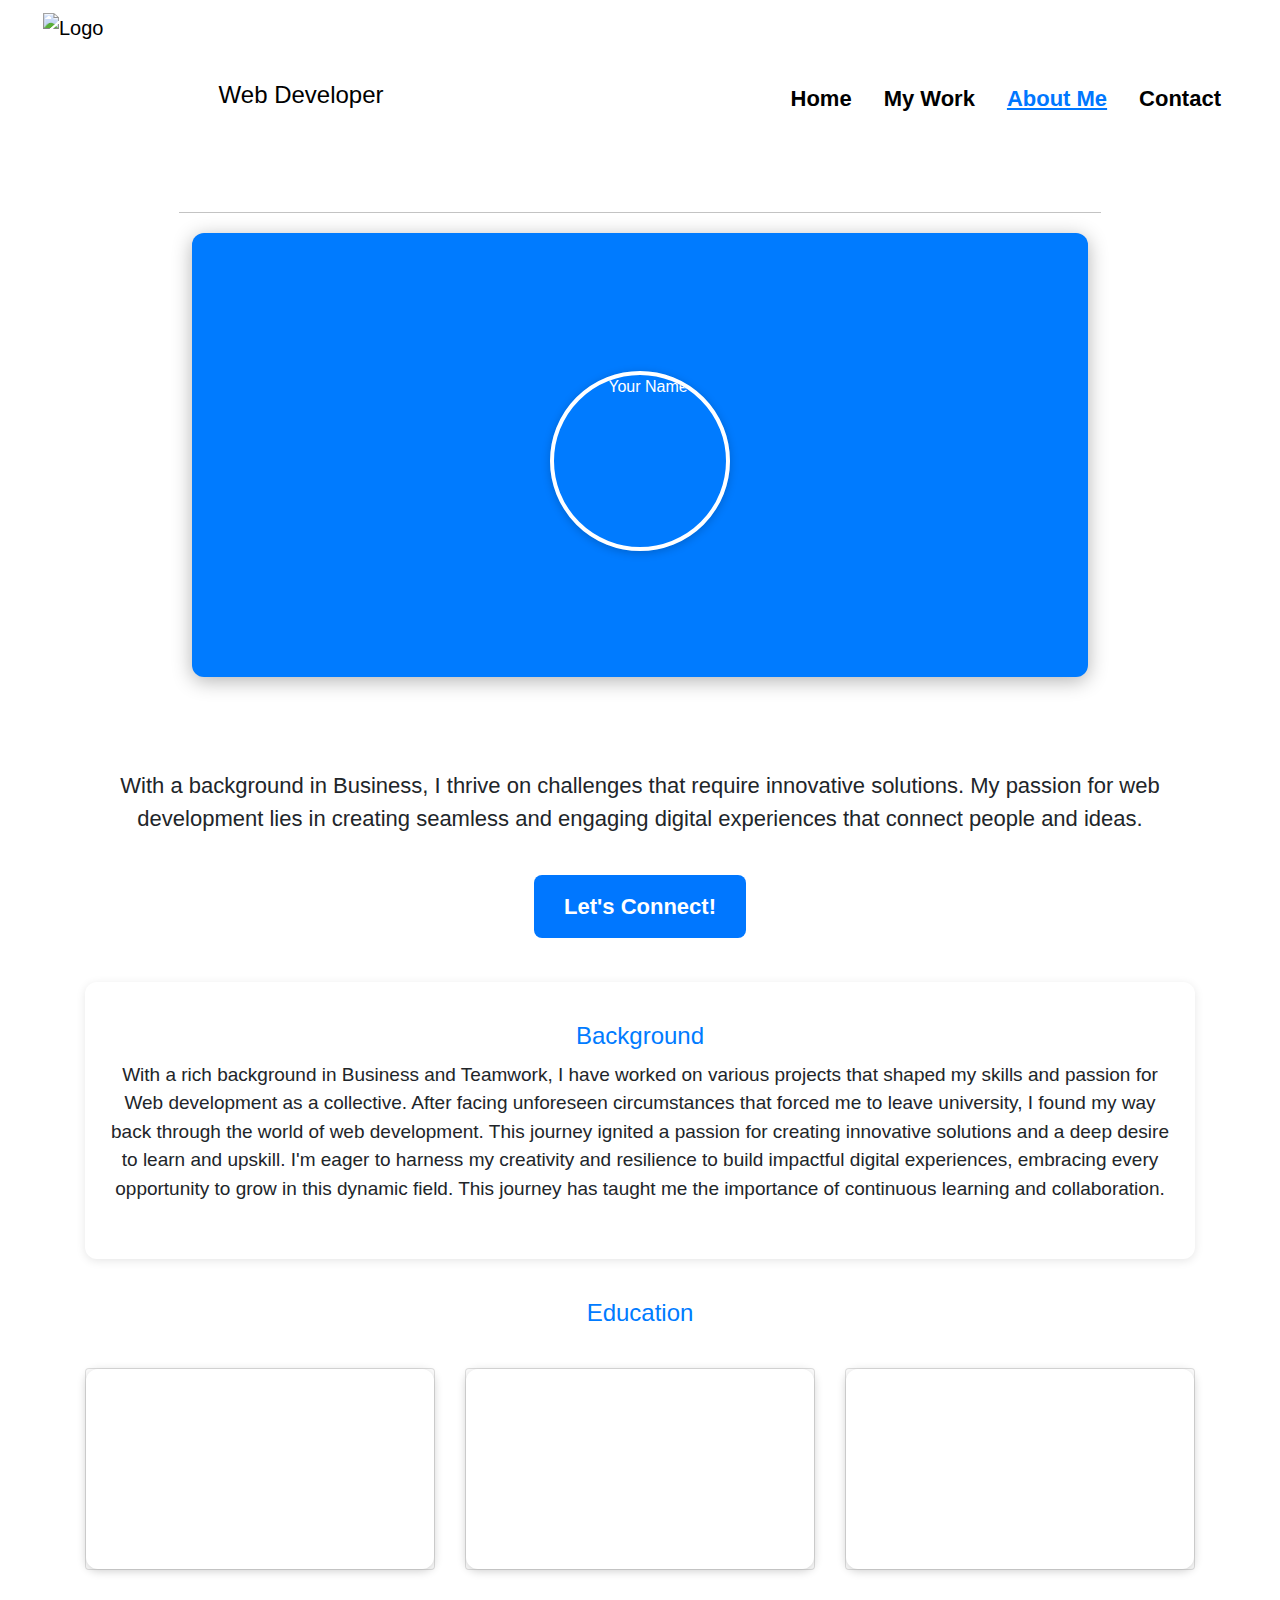
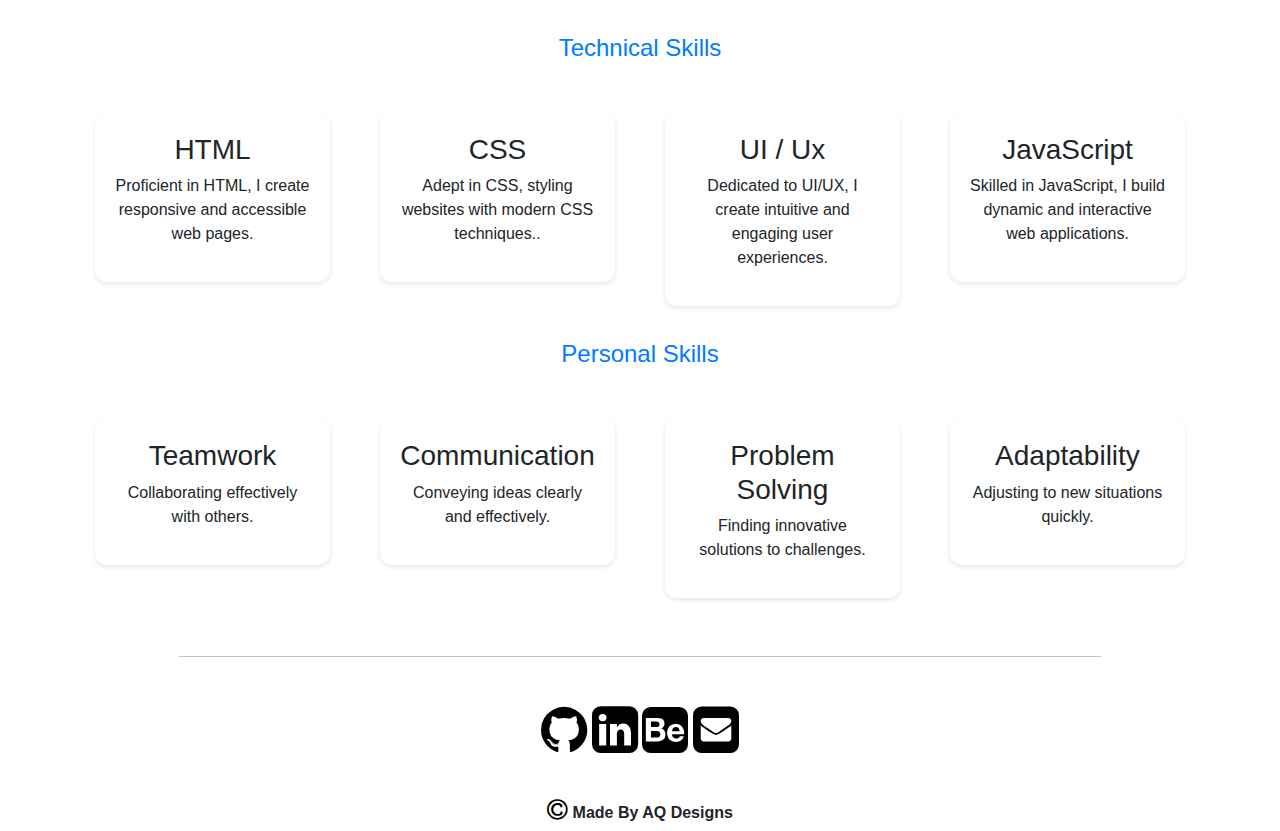
==== AboutMe.html @ 35a3a88d "Add files via upload" ====
<!DOCTYPE html>
<html>
<head>
    <link href="https://cdn.jsdelivr.net/npm/bootstrap@5.3.3/dist/css/bootstrap.min.css" rel="stylesheet" integrity="sha384-QWTKZyjpPEjISv5WaRU9OFeRpok6YctnYmDr5pNlyT2bRjXh0JMhjY6hW+ALEwIH" crossorigin="anonymous">
    <link rel="stylesheet" href="Styling.css">
    <script src="https://cdn.jsdelivr.net/npm/bootstrap@5.3.3/dist/js/bootstrap.bundle.min.js" integrity="sha384-YvpcrYf0tY3lHB60NNkmXc5s9fDVZLESaAA55NDzOxhy9GkcIdslK1eN7N6jIeHz" crossorigin="anonymous"></script>
    <meta charset="UTF-8" />
    <link rel="stylesheet" href="https://cdnjs.cloudflare.com/ajax/libs/font-awesome/4.7.0/css/font-awesome.min.css">
    <link rel="stylesheet" href="https://stackpath.bootstrapcdn.com/bootstrap/4.5.2/css/bootstrap.min.css">
    <title>About Me</title>
</head>

<!------------------------------------------------------------------------------------------------------------------------------------------------------------------------------------>
      
        <!--Content Start-->

<body>
    <div class="container-xxl"></div>
    <div class="container-xxl" id="p1">
       
     <nav class="navbar bg-body-tertiary bg-white">
         <div class="container-fluid">
           <a class="navbar-brand" href="Index.html">
             <img src="Images/D.png" alt="Logo" width="170px" height="170px" class="d-inline-block align-text-center">
             <h4 class="d-inline-block align-text-center">Web Developer</h4>
           </a>
           <ul class="nav justify-content-center">
             <li class="nav-item">
                <a class="nav-link" href="Index.html">Home</a>
             </li>
             <li class="nav-item">
                <a class="nav-link" href="MyWork.html">My Work</a>
             </li>
             <li class="nav-item">
               <a class="nav-link active" aria-current="page" href="AboutMe.html">About Me</a>
             </li>
             <li class="nav-item">
               <a class="nav-link" href="Contact.html">Contact</a>
             </li>
           </ul>
         </div>
       </nav>
    </div>
    <div class="navhr"><hr></div>
     
<!--  End of Navigation -->

  <!-- Start of Hero -->
    
        <div class="hero d-flex flex-column align-items-center">
            <div class="d-flex align-items-center">
                <h1 class="mr-2">Abdul Qayum</h1>
                <h1 class="ml-2">Du Preez</h1>
            </div>
            <img src="Images/AboutIMG.jpg" alt="Your Name" class="profile-image mx-2">
            <p style="font-size: 20px;"><b>A passionate developer focused on creating impactful digital experiences.</b></p>
        </div>
    <br>
        <div class="container my-5">
            <div class="about text-center">
                <p style="font-size: 22px;">With a background in Business, I thrive on challenges that require innovative solutions. My passion for web development lies in creating seamless and engaging digital experiences that connect people and ideas.</p>
                <br>
                <a href="Contact.html" style="color:white;text-decoration: none;"><button class="button1" style="vertical-align:middle">
  
                  <span>
                    
                     <b>Let's Connect!</b>
                    
                    </span>
                  </button></a>
            </div>
<br>

    <!-- Background Section -->
    <div class="background-section text-center">
      <h2 class="section-heading">Background</h2>
      <p style="font-size: 19px;">With a rich background in Business and Teamwork, I have worked on various projects that shaped my skills and passion for Web development as a collective.
         After facing unforeseen circumstances that forced me to leave university, I found my way back through the world of web development. 
         This journey ignited a passion for creating innovative solutions and a deep desire to learn and upskill. I'm eager to harness my creativity and resilience to build impactful digital experiences, embracing every opportunity to grow in this dynamic field.
         This journey has taught me the importance of continuous learning and collaboration.</p>
  </div>
            <!-- Education Section -->
            <div class="education-section">
                <h2 class="section-heading">Education</h2>
                <div class="row justify-content-center">
                    <div class="col-md-4">
                        <div class="card mb-4">
                            <div class="card-inner">
                                <div class="card-front" style="background-image: url('Images/HighSchool.png');">
                                   
                                </div>
                                <div class="card-back">
                                  <h3>Norman Hensilhood High School</h3>
                                    <h4>Matric-Bachelors</h4>
                                    
                                </div>
                            </div>
                        </div>
                    </div>
                    <div class="col-md-4">
                        <div class="card mb-4">
                            <div class="card-inner">
                                <div class="card-front" style="background-image: url('Images/Uni1.png');">
                                   
                                </div>
                                <div class="card-back">
                                  <h3>University of The Western Cape</h3>
                                    <h4>1st Year BCom</h4>
                                  
                                </div>
                            </div>
                        </div>
                    </div>
                    <div class="col-md-4">
                        <div class="card mb-4">
                            <div class="card-inner">
                                <div class="card-front" style="background-image: url('Images/Uni2.png');">
                                    
                                </div>
                                <div class="card-back">
                                  <h3>College Of Cape Town</h3>
                                    <h4>MSITA Web Development</h4>
                                    <h4>Google Cybersecurity Certificate</h4>

                                </div>
                            </div>
                        </div>
                    </div>
                </div>
            </div>
    
            <!-- Skills Section -->
            <div class="skills-section my-4">
                <h2 class="section-heading">Technical Skills</h2>
                <div class="row justify-content-center">
                    <div class="col-md-3">
                        <div class="skills-card">
                            <h3>HTML</h3>
                            <p>Proficient in HTML, I create responsive and accessible web pages.</p>
                        </div>
                    </div>
                    <div class="col-md-3">
                        <div class="skills-card">
                            <h3>CSS</h3>
                            <p>Adept in CSS, styling websites with modern CSS techniques..</p>
                        </div>
                    </div>
                    <div class="col-md-3">
                        <div class="skills-card">
                            <h3>UI / Ux</h3>
                            <p>Dedicated to UI/UX, I create intuitive and engaging user experiences.</p>
                        </div>
                    </div>
                    <div class="col-md-3">
                        <div class="skills-card">
                            <h3>JavaScript</h3>
                            <p>Skilled in JavaScript, I build dynamic and interactive web applications.</p>
                        </div>
                    </div>
                </div>
            </div>
    
            <div class="skills-section my-4">
                <h2 class="section-heading">Personal Skills</h2>
                <div class="row justify-content-center">
                    <div class="col-md-3">
                        <div class="skills-card">
                            <h3>Teamwork</h3>
                            <p>Collaborating effectively with others.</p>
                        </div>
                    </div>
                    <div class="col-md-3">
                        <div class="skills-card">
                            <h3>Communication</h3>
                            <p>Conveying ideas clearly and effectively.</p>
                        </div>
                    </div>
                    <div class="col-md-3">
                        <div class="skills-card">
                            <h3>Problem Solving</h3>
                            <p>Finding innovative solutions to challenges.</p>
                        </div>
                    </div>
                    <div class="col-md-3">
                        <div class="skills-card">
                            <h3>Adaptability</h3>
                            <p>Adjusting to new situations quickly.</p>
                        </div>
                    </div>
                </div>
            </div>
        </div>
    

<!------------------------------------------------------------------------------------------------------------------------------------------------------------------------------------>
      
        <!--Footer Start-->        
    

        <div class="text-center">
            <hr>
            
            <a href="https://github.com/AbdulQayumDuPreez" ><i class="fa fa-github" style="font-size:54px"></i></a>
            <a href="www.linkedin.com/in/abdul-qayum-du-preez-45aa602a3" ><i class="fa fa-linkedin-square" style="font-size:54px"></i></a>
            <a href="https://www.behance.net/abdulqdupree" ><i class="fa fa-behance-square" style="font-size:54px"></i></a>
            <a href="mailto:aq.dupreez@icloud.com" ><i class="fa fa-envelope-square" style="font-size:54px"></i></a>
            <br>
            <i class="fa fa-copyright" style="font-size:24px"></i><b>&nbsp;Made By AQ Designs </b>
            
            </div>
            </body>
            </html>
---- Styling.css ----
.navbar-brand:hover{

  opacity: 0.6;

}
.nav-link {

  color:black;
  font-size: 22px;
  font-weight: 600;
  transition: font-size 0.5s font-weight 0.5s;
  
}
.nav-link:hover{

  color:#0077ff;
  font-size: 24px;
  font-weight: 650;
  transition-timing-function: linear;

}
.nav-link.active{

  color:#0077ff;
  text-decoration: underline;
  font-size: 22px;
  font-weight: 600;
  transition: font-size 0.5s font-weight 0.5s;
}
.nav-link.active:hover{

    font-size: 24px;
    font-weight: 650;
    transition-timing-function: linear;

}

hr{
  width:72%;
  position: relative;
  margin: auto;
  background-color: rgb(22, 22, 22);
}

/*--------------Banner------------------*/

.content-width {

  width: 72%;
  margin: 0 auto;

}

.content-width1 {

  width: 60%;
  margin: 0 auto;

}

.slideshow {

  position: relative;
  width: 100%;
  height: 790px;
  display: flex;
  flex-direction: column;
  justify-content: space-around;

}

.slideshow-items {

  position: relative;
  width: 100%;
  height: 330px;

}

.item {

  position: absolute;
  width: 100%;
  height: auto;

}

.item-image-container {

  position: relative;
  width: 42%;

}

.item-image-container::before {

  content: '';
  position: absolute;
  top: -1px;
  left: 0;
  width: 101%;
  height: 790px;
  opacity: 0;
  z-index: 1;

}

.item-image {

  position: relative;
  width: 100%;
  height: 530px;
  left:10%;
  opacity: 0;
  display: block;
  border-radius: 8px;
  /* transition: property name | duration | timing-function | delay  */
  transition: opacity .3s ease-out .45s;

}

.item.active .item-image {

  opacity: 1;

}

.item.active .item-image-container::before {

  opacity: 0.8;

}

.item-description {

  position: absolute;
  top: 8em;
  right: -2.8%;
  width: 50%;
  padding-right: 4%;
  line-height: 1.5;
  font-size: 2em;
  color: black;
  font-style: italic;
  text-justify: auto;

}

/* ----------------------Staggered Vertical Items --------------------------------*/

.item-header {

  position: absolute;
  top: 5px;
  left: 52%;
  z-index: 100;

}

.item-header .vertical-part {

  margin: 0 -4px;
  font-family: 'Montserrat', sans-serif;
  -webkit-font-smoothing: auto;
  font-size: 7vw;
  color:black;

}

.vertical-part {

  overflow: hidden;
  display: inline-block;
  font-family: Arial ;
  font-style: normal;

}

.vertical-part b {

  display: inline-block;
  transform: translateY(100%);

}

.item-header .vertical-part b {

  transition: .5s;

}

.item-description .vertical-part b {

  transition: .21s;

}

.item.active .item-header .vertical-part b {

  transform: translateY(0);

}

.item.active .item-description .vertical-part b {

  transform: translateY(0);

}

/* Controls ----------------------------------------------------------------------*/

.controls {

  position: relative;
  text-align: right;
  margin-right: 50px;
  z-index: 1000;
  
}

.controls ul {

  list-style: none;

}

.controls ul li {

  display: inline-block;
  width: 15px;
  height: 15px;
  margin: 3px;
  background:#bdbdd5;;
  cursor: pointer;

}

.controls ul li.active {

  background:#0077ff;

}

.vertical-part-bottom {

  overflow: hidden;
  display: inline-block;
  
}

.button1 {

  display: inline-block;
  background-color: #0077ff;
  border-radius:8px;
  border: none;
  color: #FFFFFF;
  padding: 15px 30px;
  font-size: 22px;
  transition: all 0.5s;
  cursor: pointer;
  margin: 0;
  right:0;

}

.button1 span {

  cursor: pointer;
  display: inline-block;
  position: relative;
  transition: 0.5s;

}

.button1 span:after {

  content: '\00bb';
  position: absolute;
  opacity: 0;
  top: 0;
  right: -20px;
  transition: 0.5s;

}

.button1:hover span {

  padding-right: 15px;

}

.button1:hover span:after {

  opacity: 1;
  right: 0;
        
}
.text-center i{

  padding-top: 30px;
  padding-bottom: 10px;
  color: black;
  
}
.text-center i:hover{

  color: #0077ff;

}

.mb-3{
  padding-top: 30px;
}
.row {
  padding-top: 30px;
}

.d-grid {
  padding-top: 30px;
  padding-bottom: 60px;
}

.btn-primary{
  background-color: #222222;
}
.btn-primary:hover{
  background-color: #0077ff;
}

/* About Me Styling*/

.hero {
  text-align: center;
  padding: 60px 20px;
  background-color: #007BFF; /* Primary color */
  color: white;
  border-radius: 12px;
  box-shadow: 0 4px 20px rgba(0, 0, 0, 0.3);
  margin: 20px auto; /* Center the hero section */
  width: 70%; /* Set hero width to 70% */
}
.hero h1 {
  font-size: 2.5em;
  margin-bottom: 10px;
  opacity: 0;
  transform: translateY(-20px);
  animation: slideIn 0.6s forwards; /* Animation */
}
.hero p {
  font-size: 1.2em;
  opacity: 0;
  transform: translateY(-20px);
  animation: slideIn 0.8s forwards; /* Animation */
}
.profile-image {
  border-radius: 50%;
  width: 180px; /* Adjust size as needed */
  height: 180px; /* Adjust size as needed */
  object-fit: cover;
  margin: 20px 0;
  border: 4px solid white; /* Optional: Add a border */
  box-shadow: 0 2px 10px rgba(0, 0, 0, 0.2);
}

.background-section {

  border-radius: 12px;
  padding: 40px 20px;
  box-shadow: 0 2px 10px rgba(0, 0, 0, 0.1);
  margin: 20px 0;
  transition: transform 0.3s, box-shadow 0.3s;
}
.background-section:hover {
  transform: translateY(-5px);
  box-shadow: 0 4px 20px rgba(0, 0, 0, 0.2);
}
.hover-section {
  background-color: white;
  border-radius: 12px;
  margin: 20px 0;
  padding: 20px;
  transition: transform 0.3s, box-shadow 0.3s;
  box-shadow: 0 2px 5px rgba(0, 0, 0, 0.1);
}
.hover-section:hover {
  transform: translateY(-5px); /* Pop-out effect */
  box-shadow: 0 4px 15px rgba(0, 0, 0, 0.2);
}
.section-heading {
  font-size: 1.5em;
  margin-bottom: 10px;
  color: #007BFF; /* Match with your brand color */
  text-align: center;
}
.education-section {
  text-align: center;
  margin: 40px 0;
}
.card {
  perspective: 1000px;
}
.card-inner {
  position: relative;
  width: 100%;
  height: 200px; /* Adjust height as needed */
  transition: transform 1.5s;
  transform-style: preserve-3d;
  border-radius: 12px;
  box-shadow: 0 2px 10px rgba(0, 0, 0, 0.2);
}
.card:hover .card-inner {
  transform: rotateY(180deg);
}
.card-front, .card-back {
  position: absolute;
  width: 100%;
  height: 100%;
  backface-visibility: hidden;
  border-radius: 12px;
}
.card-front {
  background-size: cover;
  background-position: center;
}
.card-back {
  background-color: #ffffff;
  display: flex;
  justify-content: center;
  align-items: center;
  flex-direction: column;
  padding: 20px;
  text-align: center;
  transform: rotateY(180deg);
}
.skills-section {
  text-align: center;
  margin: 40px 0;
}
.skills-card {
  background-color: #fff;
  border-radius: 12px;
  padding: 20px;
  margin: 10px;
  transition: transform 2s, box-shadow 0.3s;
  box-shadow: 0 2px 5px rgba(0, 0, 0, 0.1);
}
.skills-card:hover {
  transform: translateY(-5px);
  box-shadow: 0 4px 15px rgba(0, 0, 0, 0.2);
}
@keyframes slideIn {
  from {
      opacity: 0;
      transform: translateY(-30px);
  }
  to {
      opacity: 1;
      transform: translateY(0);
  }
}

/* My Work Styling*/
 /* Parallax Effect */
 
 .parallax {
  background-image: url('Images/background.jpg'); /* Your background image */
  height: 88vh;
  max-width: 72%;
  margin: auto;
  background-attachment: fixed;
  background-size: cover;
  background-position: center;
  position: relative;
}

.parallax-content {
  position: absolute;
  top: 50%;
  left: 50%;
  transform: translate(-50%, -50%);
  color: white;
  text-align: center;
  font-size: 3rem;
  font-weight: bold;
}

/* Project Grid */
.project-card {
  transition: transform 0.3s ease, box-shadow 0.3s ease;
  position: relative;
}

.project-card:hover {
  transform: scale(1.05);
  box-shadow: 0 10px 20px rgba(0, 0, 0, 0.2);
}

.project-card img {
  width: 100%;
  height: 250px;
  object-fit: cover;
}

.project-card .card-body {
  padding: 15px;
}

/* Slideshow Styling */
.carousel-item img {
  height: 500px;
  object-fit: cover;
}
 /* Responsive Design */
 @media (max-width: 768px) {
  .parallax-content {
      font-size: 2rem;
  }

  .project-card img {
      height: 200px;
  }

  .carousel-item img {
      height: 400px;
  }
}
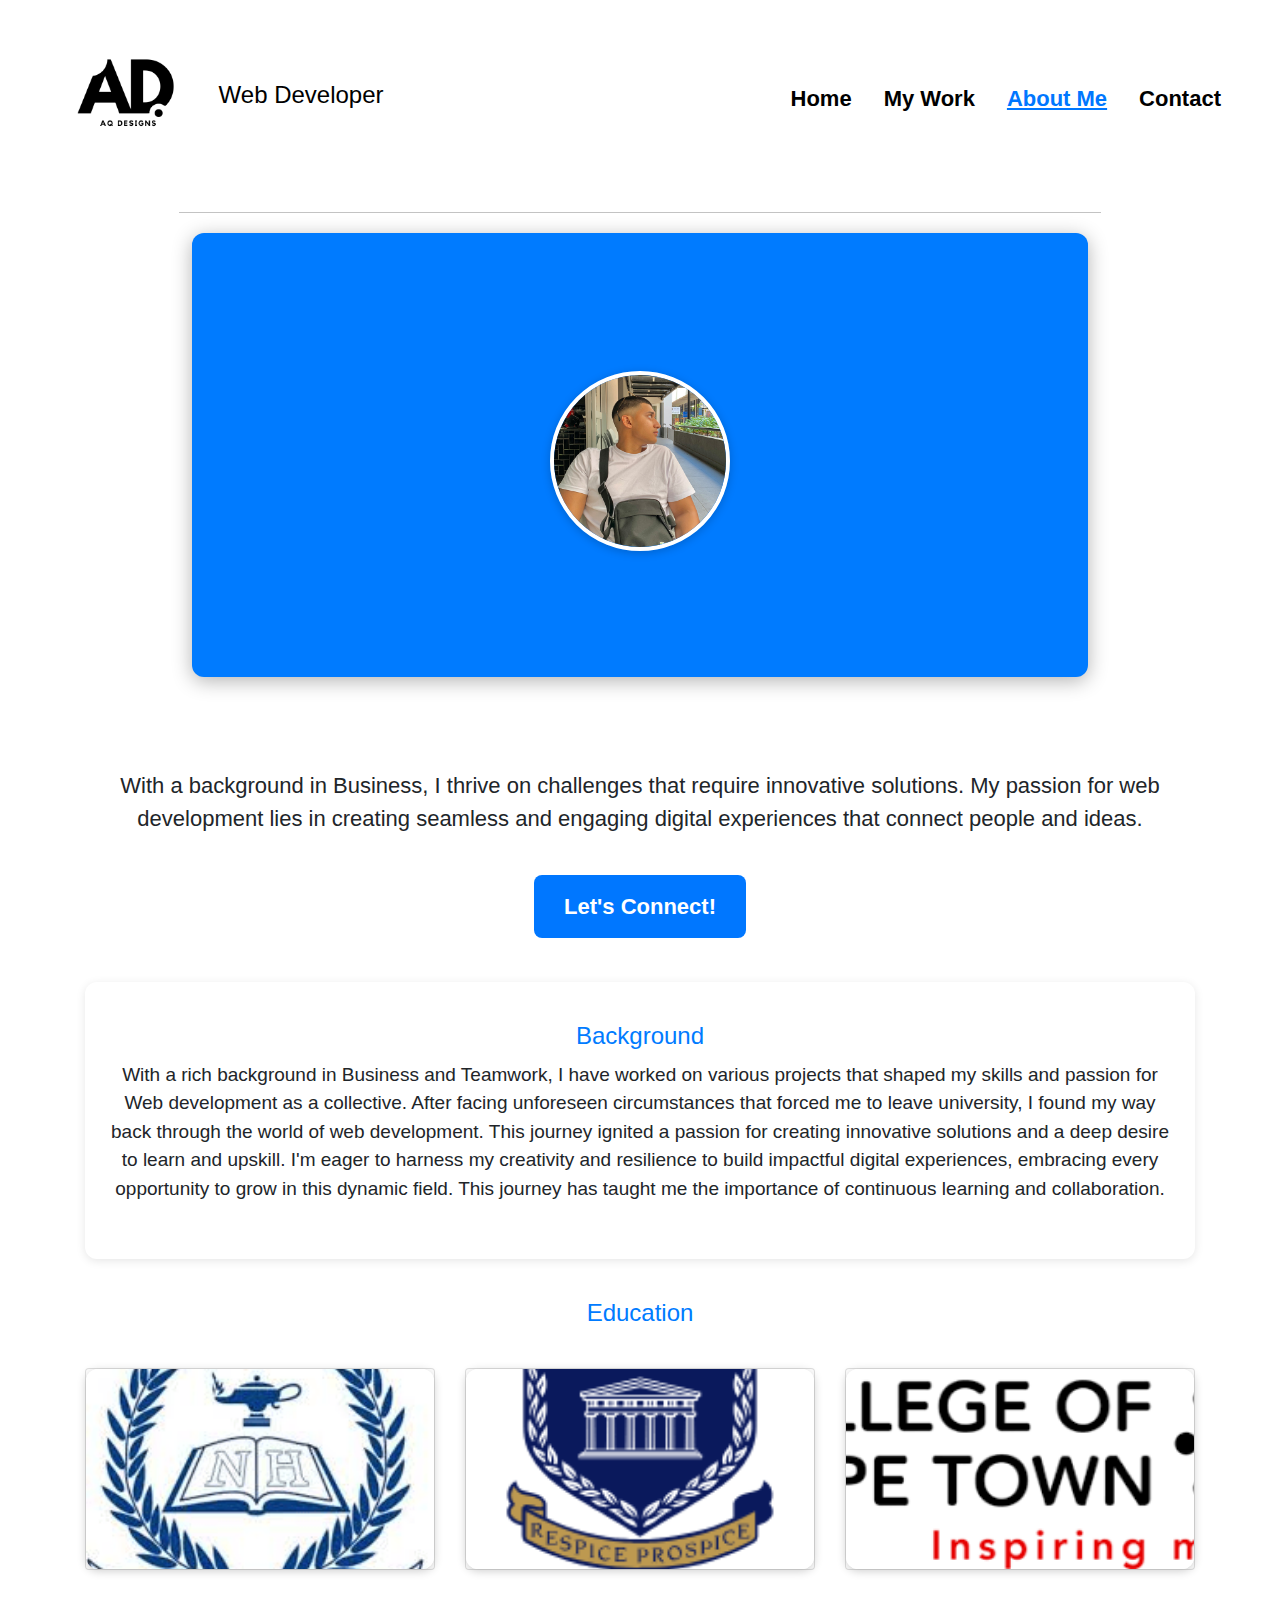
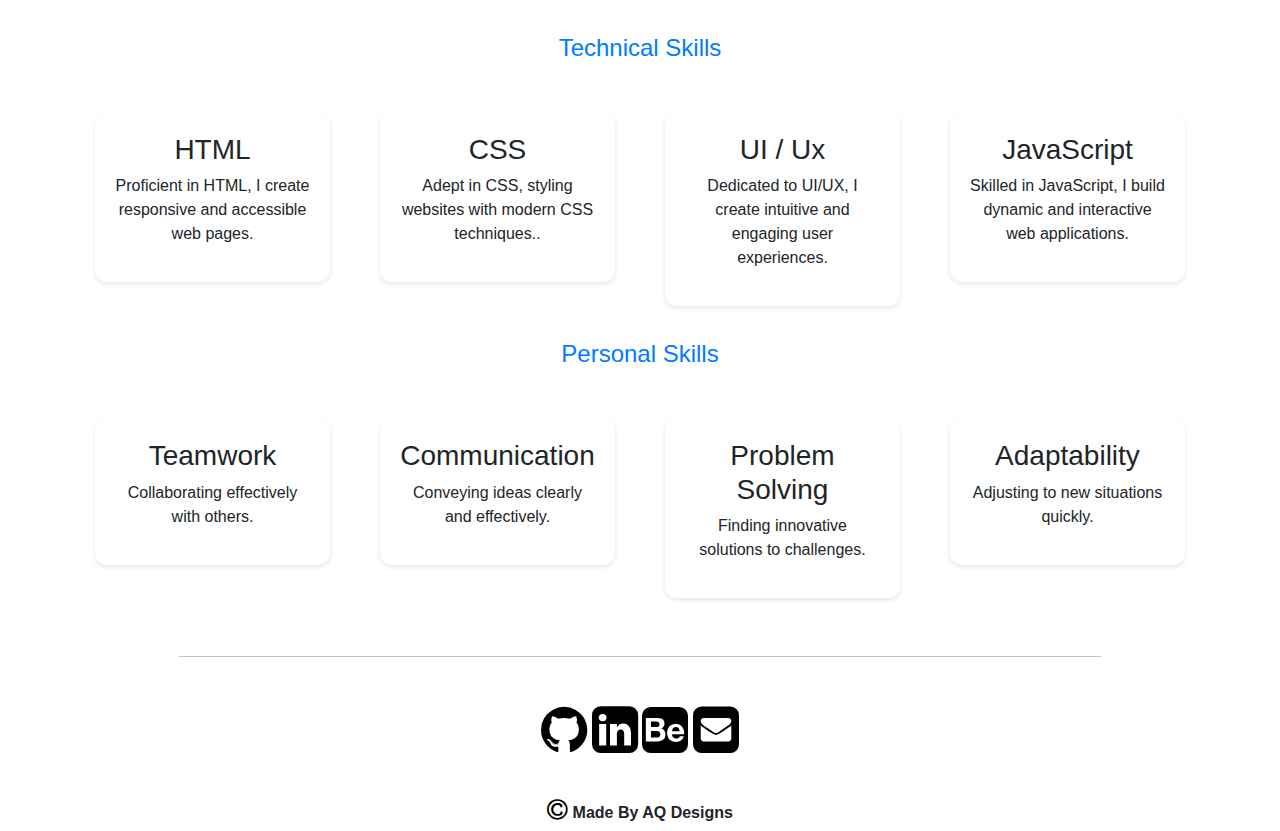
==== commit 109c28d7: "Update AboutMe.html" ====
--- a/AboutMe.html
+++ b/AboutMe.html
@@ -20,13 +20,13 @@
        
      <nav class="navbar bg-body-tertiary bg-white">
          <div class="container-fluid">
-           <a class="navbar-brand" href="Index.html">
+           <a class="navbar-brand" href="index.html">
              <img src="Images/D.png" alt="Logo" width="170px" height="170px" class="d-inline-block align-text-center">
              <h4 class="d-inline-block align-text-center">Web Developer</h4>
            </a>
            <ul class="nav justify-content-center">
              <li class="nav-item">
-                <a class="nav-link" href="Index.html">Home</a>
+                <a class="nav-link" href="index.html">Home</a>
              </li>
              <li class="nav-item">
                 <a class="nav-link" href="MyWork.html">My Work</a>
@@ -209,4 +209,4 @@
             
             </div>
             </body>
-            </html>+            </html>
